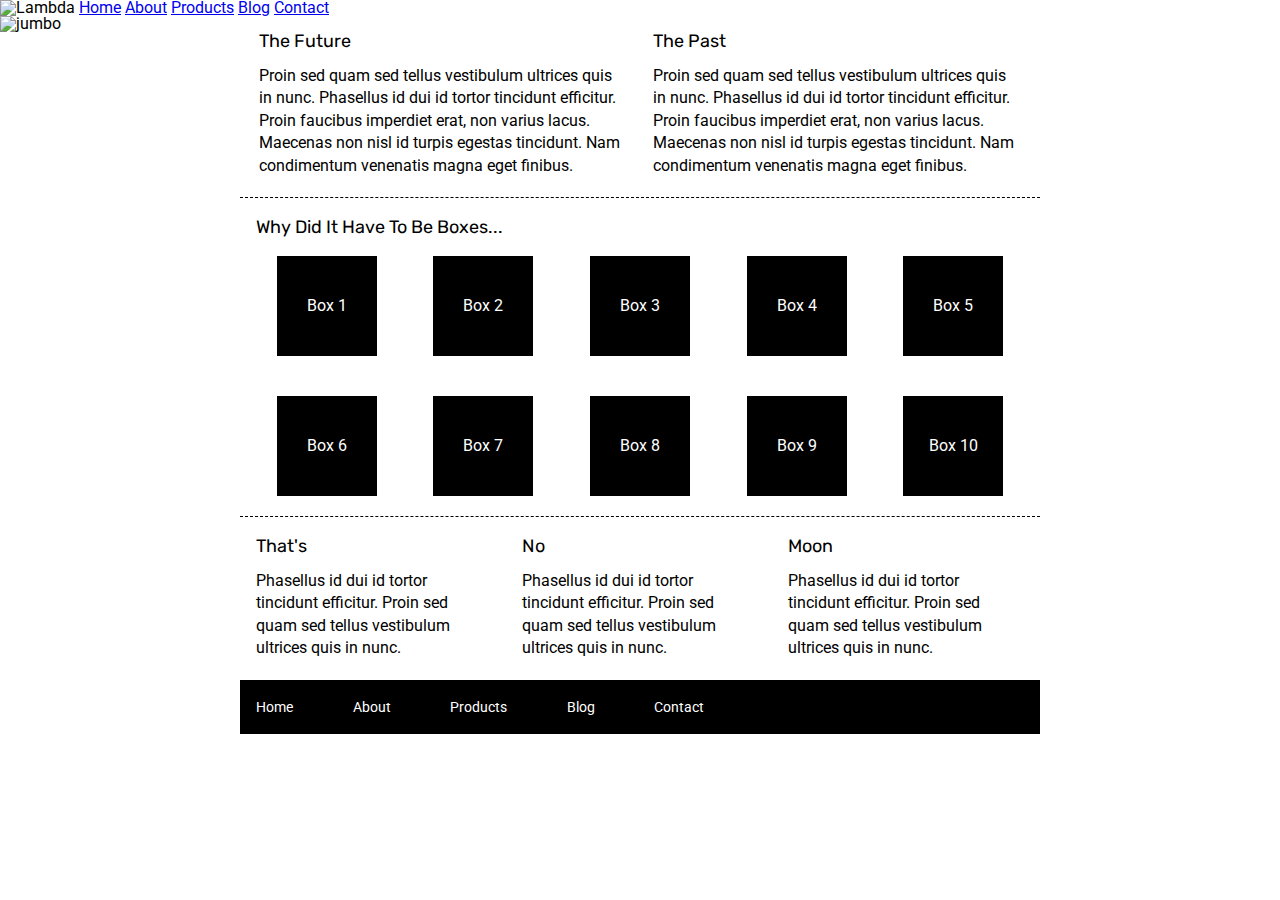
==== index.html @ 3a46ed85 "Added nav and img to .html" ====
<!doctype html>

<html lang="en">
<head>
  <meta charset="utf-8">

  <title>Sprint Challenge - Home</title>

  <link href="https://fonts.googleapis.com/css?family=Roboto|Rubik" rel="stylesheet">
  <link rel="stylesheet" href="css/index.css">

</head>

<body>
    <header>
        <nav>
            <a><img src="/img/lambda-black.png" alt="Lambda"></a>
            <a href="#">Home</a>
            <a href="#">About</a>
            <a href="#">Products</a>
            <a href="#">Blog</a>
            <a href="#">Contact</a>
        </nav>
        <img src="/img/jumbo.jpg" alt="jumbo">
    </header>
    <div class="container">
   
        <section class="top-content">
            <div class="text-container">
                <h2>The Future</h2>
                <p>Proin sed quam sed tellus vestibulum ultrices quis in nunc. Phasellus id dui id tortor tincidunt efficitur. Proin faucibus imperdiet erat, non varius lacus. Maecenas non nisl id turpis egestas tincidunt. Nam condimentum venenatis magna eget finibus.</p>
            </div>
            <div class="text-container">
                <h2>The Past</h2>
                <p>Proin sed quam sed tellus vestibulum ultrices quis in nunc. Phasellus id dui id tortor tincidunt efficitur. Proin faucibus imperdiet erat, non varius lacus. Maecenas non nisl id turpis egestas tincidunt. Nam condimentum venenatis magna eget finibus.</p>
            </div>
        </section>
        
        <section class="middle-content">
        
            <h2>Why Did It Have To Be Boxes...</h2>
            
            <div class="boxes">
                <div class="box">Box 1</div>
                <div class="box">Box 2</div>
                <div class="box">Box 3</div>
                <div class="box">Box 4</div>
                <div class="box">Box 5</div>
                <div class="box">Box 6</div>
                <div class="box">Box 7</div>
                <div class="box">Box 8</div>
                <div class="box">Box 9</div>
                <div class="box">Box 10</div>
            </div>
        
        </section>

        <section class="bottom-content">

            <div class="text-container">
                <h2>That's</h2>
                <p>Phasellus id dui id tortor tincidunt efficitur. Proin sed quam sed tellus vestibulum ultrices quis in nunc.</p>
            </div>
            <div class="text-container">
                <h2>No</h2>
                <p>Phasellus id dui id tortor tincidunt efficitur. Proin sed quam sed tellus vestibulum ultrices quis in nunc.</p>
            </div>
            <div class="text-container">
                <h2>Moon</h2>
                <p>Phasellus id dui id tortor tincidunt efficitur. Proin sed quam sed tellus vestibulum ultrices quis in nunc.</p>
            </div>

        </section>
        
        <footer>
            <nav>
                <a href="#">Home</a>
                <a href="#">About</a>
                <a href="#">Products</a>
                <a href="#">Blog</a>
                <a href="#">Contact</a>
            </nav>
        </footer>
    </div><!-- container -->        
</body>
</html>
---- css/index.css ----
/* http://meyerweb.com/eric/tools/css/reset/ 
   v2.0 | 20110126
   License: none (public domain)
*/

html, body, div, span, applet, object, iframe,
h1, h2, h3, h4, h5, h6, p, blockquote, pre,
a, abbr, acronym, address, big, cite, code,
del, dfn, em, img, ins, kbd, q, s, samp,
small, strike, strong, sub, sup, tt, var,
b, u, i, center,
dl, dt, dd, ol, ul, li,
fieldset, form, label, legend,
table, caption, tbody, tfoot, thead, tr, th, td,
article, aside, canvas, details, embed, 
figure, figcaption, footer, header, hgroup, 
menu, nav, output, ruby, section, summary,
time, mark, audio, video {
	margin: 0;
	padding: 0;
	border: 0;
	font-size: 100%;
	font: inherit;
	vertical-align: baseline;
}
/* HTML5 display-role reset for older browsers */
article, aside, details, figcaption, figure, 
footer, header, hgroup, menu, nav, section {
	display: block;
}
body {
	line-height: 1;
}
ol, ul {
	list-style: none;
}
blockquote, q {
	quotes: none;
}
blockquote:before, blockquote:after,
q:before, q:after {
	content: '';
	content: none;
}
table {
	border-collapse: collapse;
	border-spacing: 0;
}

* {
    box-sizing: border-box;
}

html, body {
    height: 100%;
    font-family: 'Roboto', sans-serif;
}

h1, h2, h3, h4, h5 {
    font-size: 18px;
    margin-bottom: 15px;
    font-family: 'Rubik', sans-serif;
}

p {
    line-height: 1.4;
}

.container {
    width: 800px;
    margin: 0 auto;
}

.top-content {
    display: flex;
    flex-wrap: wrap;
    justify-content: space-evenly;
    margin-bottom: 20px;
    border-bottom: 1px dashed black;
}

.top-content .text-container {
    width: 48%;
    padding: 0 1%;
    padding-bottom: 20px;  
}

.middle-content {
    margin-bottom: 20px;
    border-bottom: 1px dashed black;
}

.middle-content h2 {
    padding: 0 2%;
    margin-bottom: 0;
}

.middle-content .boxes {
    display: flex;
    flex-wrap: wrap;
    justify-content: space-evenly;
}

.middle-content .boxes .box {
    width: 12.5%;
    height: 100px;
    background: black;
    margin: 20px 2.5%;
    color: white;
    display: flex;
    align-items: center;
    justify-content: center;
}

.bottom-content {
    display: flex;
    margin: 0 2% 20px;
    justify-content: space-around;
}

.bottom-content .text-container {
    padding-right: 4%;
}

.bottom-content .text-container:last-child {
    padding-right: 0;
}

footer {
    width: 100%;
    background: black;
}

footer nav {
    width: 60%;
    display: flex;
    justify-content: space-between;
    align-items: center;
    padding: 20px 2%;
    font-size: 14px;
}

footer nav a {
    color: white;
    text-decoration: none;
}

/* roland-jarvis code below here*/
header nav{
    
}
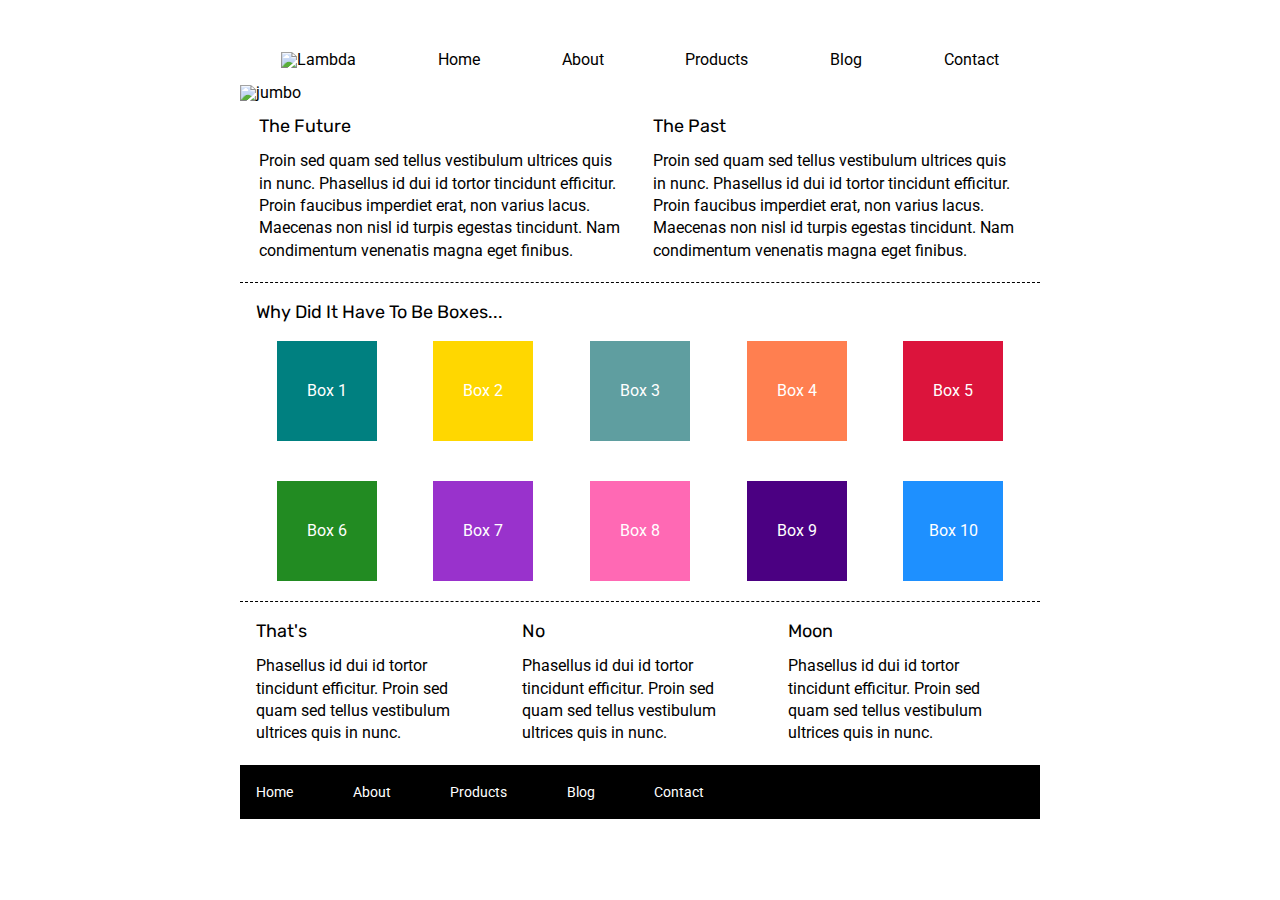
==== commit fbf15ac4: "MVP ready" ====
--- a/index.html
+++ b/index.html
@@ -12,18 +12,18 @@
 </head>
 
 <body>
+    <div class="container">
     <header>
         <nav>
-            <a><img src="/img/lambda-black.png" alt="Lambda"></a>
-            <a href="#">Home</a>
-            <a href="#">About</a>
+            <a href="/index.html"><img src="/img/lambda-black.png" alt="Lambda"></a>
+            <a href="/index.html">Home</a>
+            <a href="/about.html">About</a>
             <a href="#">Products</a>
             <a href="#">Blog</a>
             <a href="#">Contact</a>
         </nav>
         <img src="/img/jumbo.jpg" alt="jumbo">
     </header>
-    <div class="container">
    
         <section class="top-content">
             <div class="text-container">
@@ -41,16 +41,16 @@
             <h2>Why Did It Have To Be Boxes...</h2>
             
             <div class="boxes">
-                <div class="box">Box 1</div>
-                <div class="box">Box 2</div>
-                <div class="box">Box 3</div>
-                <div class="box">Box 4</div>
-                <div class="box">Box 5</div>
-                <div class="box">Box 6</div>
-                <div class="box">Box 7</div>
-                <div class="box">Box 8</div>
-                <div class="box">Box 9</div>
-                <div class="box">Box 10</div>
+                <div class="box" style="background-color: teal;">Box 1</div>
+                <div class="box" style="background-color: gold;">Box 2</div>
+                <div class="box" style="background-color: cadetblue;">Box 3</div>
+                <div class="box" style="background-color: coral;">Box 4</div>
+                <div class="box" style="background-color: crimson;">Box 5</div>
+                <div class="box" style="background-color: forestgreen;">Box 6</div>
+                <div class="box" style="background-color: darkorchid;">Box 7</div>
+                <div class="box" style="background-color: hotpink;">Box 8</div>
+                <div class="box" style="background-color: indigo;">Box 9</div>
+                <div class="box" style="background-color: dodgerblue;">Box 10</div>
             </div>
         
         </section>
@@ -74,8 +74,8 @@
         
         <footer>
             <nav>
-                <a href="#">Home</a>
-                <a href="#">About</a>
+                <a href="/index.html">Home</a>
+                <a href="/about.html">About</a>
                 <a href="#">Products</a>
                 <a href="#">Blog</a>
                 <a href="#">Contact</a>
--- a/css/index.css
+++ b/css/index.css
@@ -54,6 +54,7 @@
 html, body {
     height: 100%;
     font-family: 'Roboto', sans-serif;
+    padding: 2%;
 }
 
 h1, h2, h3, h4, h5 {
@@ -147,5 +148,52 @@
 
 /* roland-jarvis code below here*/
 header nav{
-    
-}+    display: flex;
+    justify-content: space-around;
+    align-items: center;
+}
+
+header nav a{
+    text-decoration: none;
+    color: black;
+}
+
+header img{
+    width: 100%;
+    margin: 2% auto;
+}
+
+.about-page{
+    display: flex;
+    flex-wrap: wrap;
+    justify-content: space-evenly;
+}
+
+.flex-column{
+    margin-left: 5%;
+    margin-right: 5%;
+    width: 40%;
+    padding: 5% 0;
+    border-bottom: 1px dashed black;
+}
+
+.flex-column img{
+    width: 100%;
+    justify-content: flex-start;
+    margin-bottom: 5%;
+}
+
+.flex-column button{
+    margin-top: 5%; 
+    width: 100px;
+    height: 35px;
+    background-color: white;
+    border-style: solid;
+    border-color: black;
+    border-radius: 10px;
+    text-align: center;
+}
+
+.about-page-full{
+    padding: 5%;
+}
